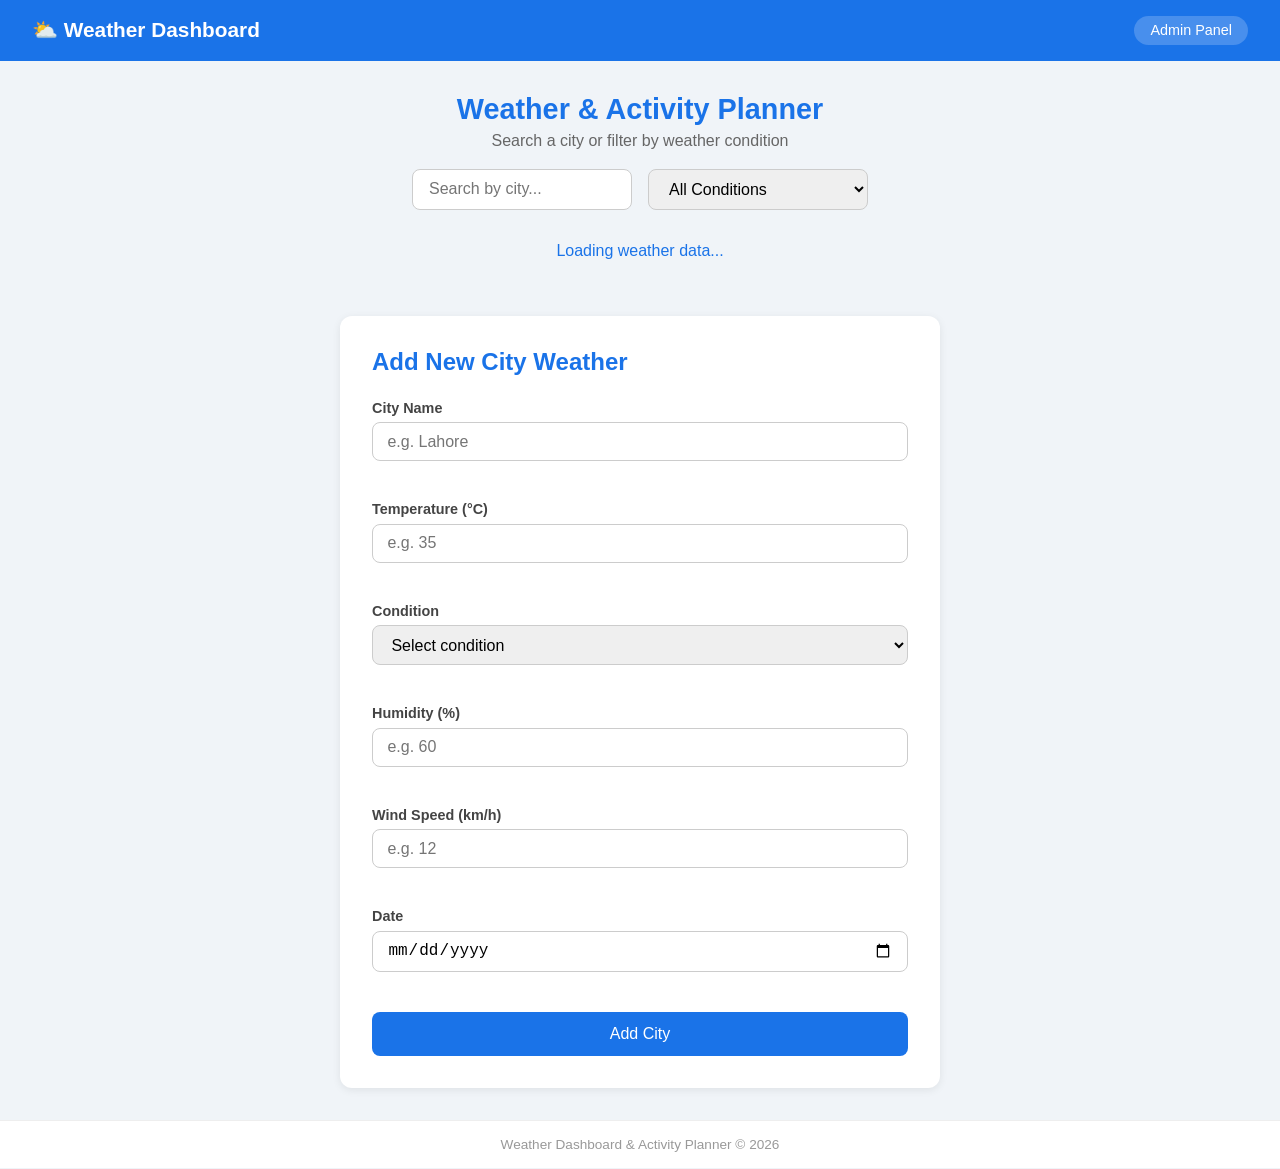
==== index.html @ ec852c8f "User side Html and CSS." ====
<!DOCTYPE html>
<html lang="en">
<head>
  <meta charset="UTF-8" />
  <meta name="viewport" content="width=device-width, initial-scale=1.0"/>
  <title>Weather Dashboard</title>
  <link rel="stylesheet" href="style.css" />
</head>
<body>

  <nav>
    <span class="nav-brand">⛅ Weather Dashboard</span>
    <a href="admin.html">Admin Panel</a>
  </nav>

  <main>

    <!-- Search & Filter Section -->
    <section class="search-section">
      <h1>Weather & Activity Planner</h1>
      <p class="subtitle">Search a city or filter by weather condition</p>

      <div class="controls">
        <input type="text" id="searchInput" placeholder="Search by city..." />
        <select id="filterCondition">
          <option value="">All Conditions</option>
          <option value="Sunny">Sunny</option>
          <option value="Rainy">Rainy</option>
          <option value="Cloudy">Cloudy</option>
          <option value="Stormy">Stormy</option>
          <option value="Hazy">Hazy</option>
        </select>
      </div>
    </section>

    <!-- Loading & Error States -->
    <p id="loadingMsg" class="loading">Loading weather data...</p>
    <p id="errorMsg" class="error hidden">Could not load data. Is JSON Server running?</p>

    <!-- Weather Cards -->
    <section id="weatherList" class="weather-grid">
      <!-- Cards injected by app.js -->
    </section>

    <!-- Add New Weather Form -->
    <section class="form-section">
      <h2>Add New City Weather</h2>
      <form id="addWeatherForm">

        <div class="form-group">
          <label for="city">City Name</label>
          <input type="text" id="city" placeholder="e.g. Lahore" />
          <span class="error-msg" id="cityError"></span>
        </div>

        <div class="form-group">
          <label for="temperature">Temperature (°C)</label>
          <input type="number" id="temperature" placeholder="e.g. 35" />
          <span class="error-msg" id="temperatureError"></span>
        </div>

        <div class="form-group">
          <label for="condition">Condition</label>
          <select id="condition">
            <option value="">Select condition</option>
            <option value="Sunny">Sunny</option>
            <option value="Rainy">Rainy</option>
            <option value="Cloudy">Cloudy</option>
            <option value="Stormy">Stormy</option>
            <option value="Hazy">Hazy</option>
          </select>
          <span class="error-msg" id="conditionError"></span>
        </div>

        <div class="form-group">
          <label for="humidity">Humidity (%)</label>
          <input type="number" id="humidity" placeholder="e.g. 60" />
          <span class="error-msg" id="humidityError"></span>
        </div>

        <div class="form-group">
          <label for="wind">Wind Speed (km/h)</label>
          <input type="number" id="wind" placeholder="e.g. 12" />
          <span class="error-msg" id="windError"></span>
        </div>

        <div class="form-group">
          <label for="date">Date</label>
          <input type="date" id="date" />
          <span class="error-msg" id="dateError"></span>
        </div>

        <button type="submit">Add City</button>

      </form>
    </section>

  </main>

  <footer>
    <p>Weather Dashboard & Activity Planner &copy; 2026</p>
  </footer>

  <script src="app.js"></script>
</body>
</html>
---- style.css ----
/* ── Reset & Base ── */
* {
  margin: 0;
  padding: 0;
  box-sizing: border-box;
}

body {
  font-family: 'Segoe UI', sans-serif;
  background: #f0f4f8;
  color: #333;
  min-height: 100vh;
  display: flex;
  flex-direction: column;
}

/* ── Nav ── */
nav {
  background: #1a73e8;
  color: white;
  padding: 1rem 2rem;
  display: flex;
  justify-content: space-between;
  align-items: center;
}

.nav-brand {
  font-size: 1.3rem;
  font-weight: bold;
}

nav a {
  color: white;
  text-decoration: none;
  background: rgba(255,255,255,0.2);
  padding: 0.4rem 1rem;
  border-radius: 20px;
  font-size: 0.9rem;
}

nav a:hover {
  background: rgba(255,255,255,0.35);
}

/* ── Main ── */
main {
  flex: 1;
  max-width: 1100px;
  margin: 0 auto;
  padding: 2rem 1rem;
  width: 100%;
}

/* ── Search Section ── */
.search-section {
  text-align: center;
  margin-bottom: 2rem;
}

.search-section h1 {
  font-size: 1.8rem;
  margin-bottom: 0.4rem;
  color: #1a73e8;
}

.subtitle {
  color: #666;
  margin-bottom: 1.2rem;
}

.controls {
  display: flex;
  justify-content: center;
  gap: 1rem;
  flex-wrap: wrap;
}

.controls input,
.controls select {
  padding: 0.6rem 1rem;
  border: 1px solid #ccc;
  border-radius: 8px;
  font-size: 1rem;
  width: 220px;
}

/* ── Loading & Error ── */
.loading {
  text-align: center;
  color: #1a73e8;
  font-size: 1rem;
  margin: 1rem 0;
}

.error {
  text-align: center;
  color: #d93025;
  font-size: 1rem;
  margin: 1rem 0;
}

.hidden {
  display: none;
}

/* ── Weather Grid ── */
.weather-grid {
  display: grid;
  grid-template-columns: repeat(auto-fill, minmax(240px, 1fr));
  gap: 1.2rem;
  margin-bottom: 2.5rem;
}

/* ── Weather Card ── */
.weather-card {
  background: white;
  border-radius: 12px;
  padding: 1.2rem;
  box-shadow: 0 2px 8px rgba(0,0,0,0.08);
  transition: transform 0.2s;
}

.weather-card:hover {
  transform: translateY(-4px);
}

.weather-card h3 {
  font-size: 1.2rem;
  margin-bottom: 0.5rem;
  color: #1a73e8;
}

.weather-card p {
  font-size: 0.9rem;
  color: #555;
  margin-bottom: 0.3rem;
}

.weather-card .temp {
  font-size: 1.6rem;
  font-weight: bold;
  color: #333;
}

.activities {
  margin-top: 0.8rem;
  padding-top: 0.8rem;
  border-top: 1px solid #eee;
}

.activities p {
  font-weight: 600;
  color: #333;
  margin-bottom: 0.4rem;
}

.activities ul {
  padding-left: 1.2rem;
}

.activities ul li {
  font-size: 0.85rem;
  color: #555;
  margin-bottom: 0.2rem;
}

/* ── Form Section ── */
.form-section {
  background: white;
  border-radius: 12px;
  padding: 2rem;
  box-shadow: 0 2px 8px rgba(0,0,0,0.08);
  max-width: 600px;
  margin: 0 auto;
}

.form-section h2 {
  margin-bottom: 1.5rem;
  color: #1a73e8;
}

.form-group {
  margin-bottom: 1.2rem;
  display: flex;
  flex-direction: column;
}

.form-group label {
  font-size: 0.9rem;
  font-weight: 600;
  margin-bottom: 0.4rem;
  color: #444;
}

.form-group input,
.form-group select {
  padding: 0.6rem 0.9rem;
  border: 1px solid #ccc;
  border-radius: 8px;
  font-size: 1rem;
  outline: none;
  transition: border 0.2s;
}

.form-group input:focus,
.form-group select:focus {
  border-color: #1a73e8;
}

.form-group input.invalid,
.form-group select.invalid {
  border-color: #d93025;
}

.error-msg {
  color: #d93025;
  font-size: 0.8rem;
  margin-top: 0.3rem;
  min-height: 1rem;
}

button[type="submit"] {
  width: 100%;
  padding: 0.8rem;
  background: #1a73e8;
  color: white;
  border: none;
  border-radius: 8px;
  font-size: 1rem;
  cursor: pointer;
  transition: background 0.2s;
}

button[type="submit"]:hover {
  background: #1558b0;
}

/* ── Footer ── */
footer {
  text-align: center;
  padding: 1rem;
  font-size: 0.85rem;
  color: #999;
  background: white;
  border-top: 1px solid #eee;
}
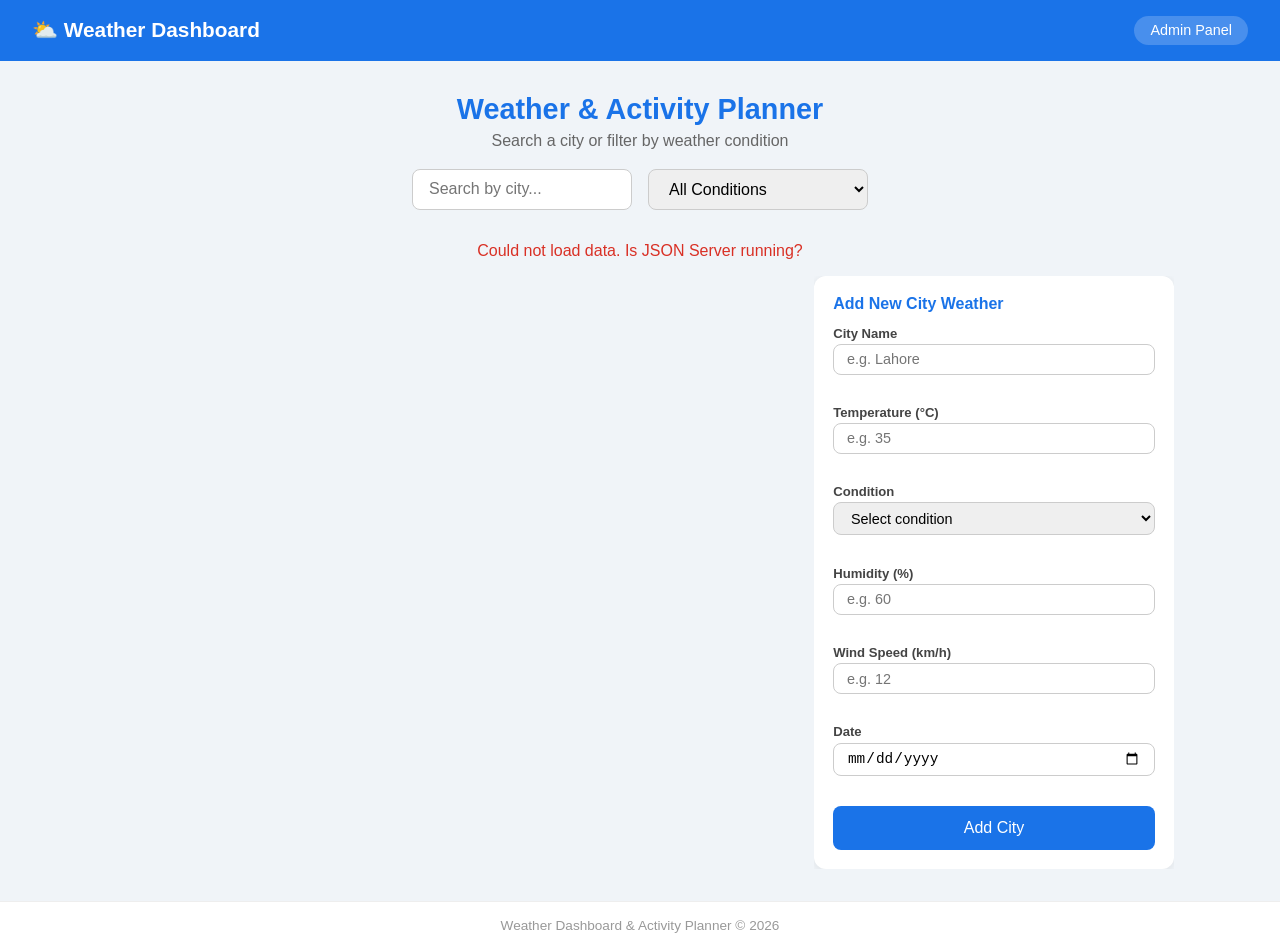
==== commit ed9832c7: "MOdified Index html and CSS" ====
--- a/index.html
+++ b/index.html
@@ -37,13 +37,17 @@
     <p id="loadingMsg" class="loading">Loading weather data...</p>
     <p id="errorMsg" class="error hidden">Could not load data. Is JSON Server running?</p>
 
-    <!-- Weather Cards -->
-    <section id="weatherList" class="weather-grid">
-      <!-- Cards injected by app.js -->
-    </section>
+    <!-- Main Content Area -->
+    <div class="content-layout">
 
-    <!-- Add New Weather Form -->
-    <section class="form-section">
+      <!-- Weather Cards -->
+      <section id="weatherList" class="weather-grid">
+        <!-- Cards injected by app.js -->
+      </section>
+
+      <!-- Add New Weather Form -->
+      <aside class="form-container">
+        <section class="form-section">
       <h2>Add New City Weather</h2>
       <form id="addWeatherForm">
 
@@ -94,6 +98,9 @@
 
       </form>
     </section>
+      </aside>
+
+    </div>
 
   </main>
 
--- a/style.css
+++ b/style.css
@@ -106,16 +106,18 @@
 /* ── Weather Grid ── */
 .weather-grid {
   display: grid;
-  grid-template-columns: repeat(auto-fill, minmax(240px, 1fr));
-  gap: 1.2rem;
-  margin-bottom: 2.5rem;
+  grid-template-columns: repeat(2, 1fr);
+  gap: 0.8rem;
+  margin-bottom: 0;
+  flex: 1;
+  min-width: 0;
 }
 
 /* ── Weather Card ── */
 .weather-card {
   background: white;
   border-radius: 12px;
-  padding: 1.2rem;
+  padding: 0.8rem;
   box-shadow: 0 2px 8px rgba(0,0,0,0.08);
   transition: transform 0.2s;
 }
@@ -125,79 +127,82 @@
 }
 
 .weather-card h3 {
+  font-size: 1rem;
+  margin-bottom: 0.3rem;
+  color: #1a73e8;
+}
+
+.weather-card p {
+  font-size: 0.8rem;
+  color: #555;
+  margin-bottom: 0.2rem;
+}
+
+.weather-card .temp {
   font-size: 1.2rem;
-  margin-bottom: 0.5rem;
-  color: #1a73e8;
-}
-
-.weather-card p {
-  font-size: 0.9rem;
-  color: #555;
-  margin-bottom: 0.3rem;
-}
-
-.weather-card .temp {
-  font-size: 1.6rem;
   font-weight: bold;
   color: #333;
 }
 
 .activities {
-  margin-top: 0.8rem;
-  padding-top: 0.8rem;
+  margin-top: 0.5rem;
+  padding-top: 0.5rem;
   border-top: 1px solid #eee;
 }
 
 .activities p {
   font-weight: 600;
   color: #333;
-  margin-bottom: 0.4rem;
-}
+  font-size: 0.8rem;
+  margin-bottom: 0.2rem;
+}
+
+.activities ul li {
+  font-size: 0.78rem;
+  color: #555;
+  margin-bottom: 0.1rem;
+}
+
 
 .activities ul {
   padding-left: 1.2rem;
-}
-
-.activities ul li {
-  font-size: 0.85rem;
-  color: #555;
-  margin-bottom: 0.2rem;
 }
 
 /* ── Form Section ── */
 .form-section {
   background: white;
   border-radius: 12px;
-  padding: 2rem;
+  padding: 1.2rem;
   box-shadow: 0 2px 8px rgba(0,0,0,0.08);
   max-width: 600px;
   margin: 0 auto;
 }
 
 .form-section h2 {
-  margin-bottom: 1.5rem;
+  margin-bottom: 0.8rem;
   color: #1a73e8;
+  font-size: 1rem;
 }
 
 .form-group {
-  margin-bottom: 1.2rem;
+  margin-bottom: 0.6rem;
   display: flex;
   flex-direction: column;
 }
 
 .form-group label {
-  font-size: 0.9rem;
+  font-size: 0.82rem;
   font-weight: 600;
-  margin-bottom: 0.4rem;
+  margin-bottom: 0.2rem;
   color: #444;
 }
 
 .form-group input,
 .form-group select {
-  padding: 0.6rem 0.9rem;
+  padding: 0.4rem 0.8rem;
   border: 1px solid #ccc;
   border-radius: 8px;
-  font-size: 1rem;
+  font-size: 0.9rem;
   outline: none;
   transition: border 0.2s;
 }
@@ -243,4 +248,167 @@
   color: #999;
   background: white;
   border-top: 1px solid #eee;
+}
+
+/* ── Content Layout ── */
+.content-layout {
+  display: flex;
+  flex-direction: row;
+  gap: 1.5rem;
+  align-items: flex-start;
+  width: 100%;
+}
+
+.cards-container {
+  flex: 1;
+  min-width: 0;
+}
+
+.weather-grid {
+  display: grid;
+  grid-template-columns: repeat(auto-fill, minmax(180px, 1fr));
+  gap: 0.8rem;
+}
+
+.form-container {
+  width: 360px;
+  flex-shrink: 0;
+  position: sticky;
+  top: 1rem;
+  max-height: 90vh;
+  overflow-y: auto;
+}
+
+.form-container .form-section {
+  margin: 0;
+  max-width: 100%;
+}
+
+
+/* ── Admin Nav ── */
+.admin-nav {
+  background: #2d6a4f;
+}
+
+/* ── Stats Section ── */
+.stats-section {
+  margin-bottom: 2rem;
+}
+
+.stats-section h2 {
+  margin-bottom: 1rem;
+  color: #2d6a4f;
+}
+
+.stats-grid {
+  display: grid;
+  grid-template-columns: repeat(auto-fill, minmax(200px, 1fr));
+  gap: 1rem;
+}
+
+.stat-card {
+  background: white;
+  border-radius: 12px;
+  padding: 1.5rem;
+  text-align: center;
+  box-shadow: 0 2px 8px rgba(0,0,0,0.08);
+}
+
+.stat-label {
+  font-size: 0.85rem;
+  color: #666;
+  margin-bottom: 0.5rem;
+}
+
+.stat-value {
+  font-size: 1.8rem;
+  font-weight: bold;
+  color: #2d6a4f;
+}
+
+/* ── Table ── */
+.table-section {
+  background: white;
+  border-radius: 12px;
+  padding: 1.5rem;
+  box-shadow: 0 2px 8px rgba(0,0,0,0.08);
+  margin-bottom: 2rem;
+  overflow-x: auto;
+}
+
+.table-section h2 {
+  margin-bottom: 1rem;
+  color: #2d6a4f;
+}
+
+table {
+  width: 100%;
+  border-collapse: collapse;
+  font-size: 0.95rem;
+}
+
+thead {
+  background: #2d6a4f;
+  color: white;
+}
+
+th, td {
+  padding: 0.8rem 1rem;
+  text-align: left;
+  border-bottom: 1px solid #eee;
+}
+
+tbody tr:hover {
+  background: #f9f9f9;
+}
+
+/* ── Action Buttons ── */
+.btn-edit {
+  background: #1a73e8;
+  color: white;
+  border: none;
+  padding: 0.4rem 0.8rem;
+  border-radius: 6px;
+  cursor: pointer;
+  margin-right: 0.4rem;
+  font-size: 0.85rem;
+}
+
+.btn-delete {
+  background: #d93025;
+  color: white;
+  border: none;
+  padding: 0.4rem 0.8rem;
+  border-radius: 6px;
+  cursor: pointer;
+  font-size: 0.85rem;
+}
+
+.btn-edit:hover {
+  background: #1558b0;
+}
+
+.btn-delete:hover {
+  background: #b71c1c;
+}
+
+/* ── Form Buttons ── */
+.form-buttons {
+  display: flex;
+  gap: 1rem;
+}
+
+.form-buttons button[type="button"] {
+  width: 100%;
+  padding: 0.8rem;
+  background: #999;
+  color: white;
+  border: none;
+  border-radius: 8px;
+  font-size: 1rem;
+  cursor: pointer;
+}
+
+.form-buttons button[type="button"]:hover {
+  background: #777;
 }
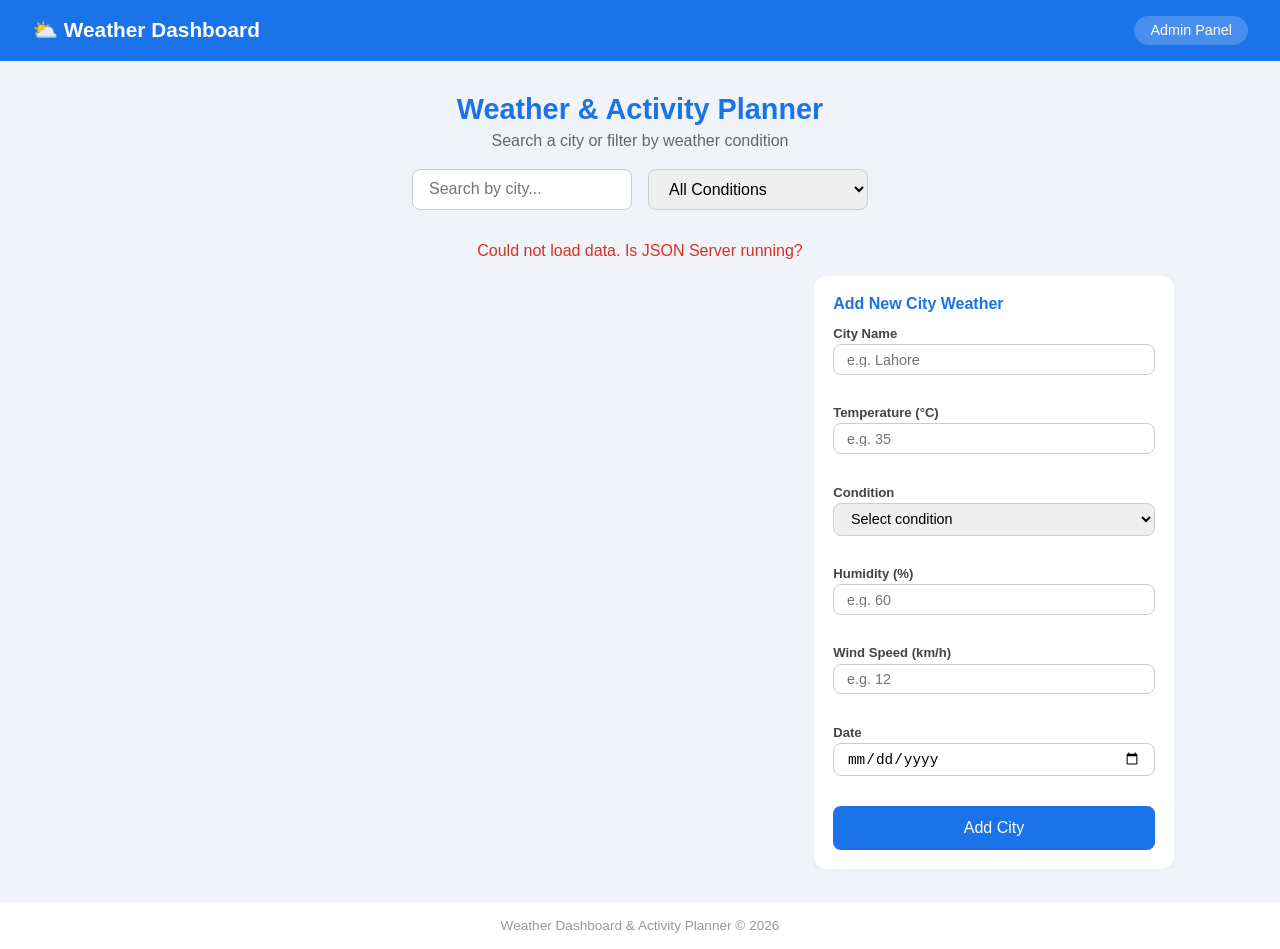
==== commit 9d4a1f9f: "modified:   admin.js 	modified:   db.json 	modified:   index.html" ====
--- a/index.html
+++ b/index.html
@@ -37,13 +37,15 @@
     <p id="loadingMsg" class="loading">Loading weather data...</p>
     <p id="errorMsg" class="error hidden">Could not load data. Is JSON Server running?</p>
 
-    <!-- Main Content Area -->
+   <!-- Main Content Area -->
     <div class="content-layout">
 
       <!-- Weather Cards -->
-      <section id="weatherList" class="weather-grid">
-        <!-- Cards injected by app.js -->
-      </section>
+      <div class="cards-container">
+        <section id="weatherList" class="weather-grid">
+          <!-- Cards injected by app.js -->
+        </section>
+      </div>
 
       <!-- Add New Weather Form -->
       <aside class="form-container">
